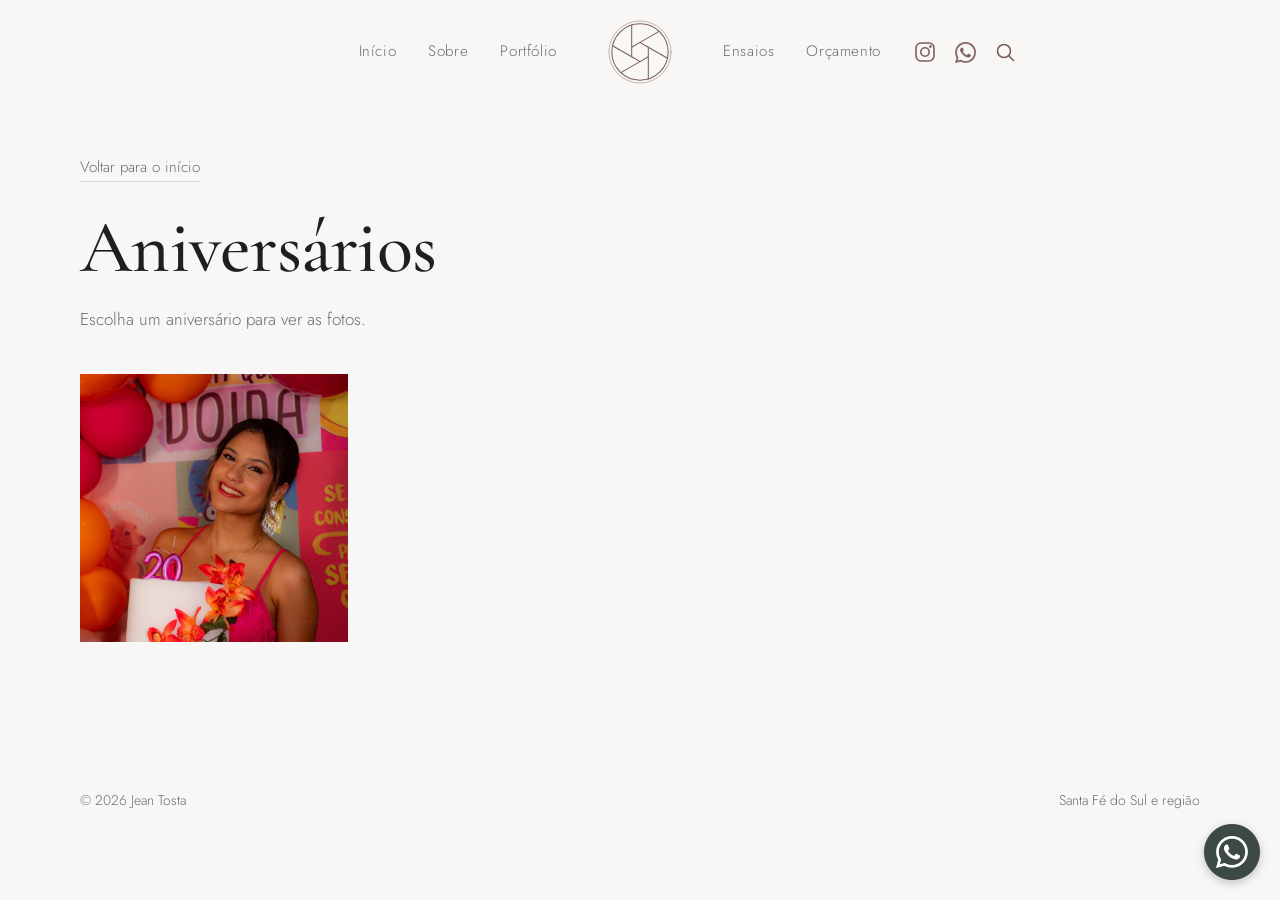
==== aniversarios.html @ adca7da4 "Add files via upload" ====
<!DOCTYPE html>
<html lang="pt-BR">
<head>
  <meta charset="UTF-8">
  <meta name="viewport" content="width=device-width, initial-scale=1">
  <title>Aniversários - Jean Tosta</title>
  <link rel="preconnect" href="https://fonts.googleapis.com">
  <link rel="preconnect" href="https://fonts.gstatic.com" crossorigin>
  <link href="https://fonts.googleapis.com/css2?family=Cormorant+Garamond:ital,wght@0,400;0,500;0,600;1,400&family=Jost:wght@300;400&display=swap" rel="stylesheet">
  <link rel="icon" type="image/svg+xml" href="logo.svg">
  <link rel="stylesheet" href="style.css?v=20261004-centered4">
</head>
<body>

  <header class="topo">
    <div class="container">
      <nav class="menu-esq" aria-label="Menu principal">
        <ul class="menu">
            <li><a href="index.html">Início</a></li>
            <li><a href="index.html#sobre">Sobre</a></li>
            <li><a href="index.html#portfolio">Portfólio</a></li>
        </ul>
      </nav>
      <a class="logo" href="index.html" aria-label="Jean Tosta, página inicial">
        <img src="logo.svg" alt="Jean Tosta">
      </a>
      <div class="topo-direita">
        <nav aria-label="Menu secundário">
          <ul class="menu">
            <li><a href="ensaios.html">Ensaios</a></li>
            <li><a href="orcamento.html">Orçamento</a></li>
          </ul>
        </nav>
        <div class="icones">
          <a href="https://instagram.com/jeantosta_" aria-label="Instagram">
            <svg viewBox="0 0 24 24" fill="none" stroke="currentColor" stroke-width="1.6" stroke-linecap="round" stroke-linejoin="round" aria-hidden="true"><rect x="3" y="3" width="18" height="18" rx="5"/><circle cx="12" cy="12" r="4.2"/><circle cx="17.4" cy="6.6" r="0.6" fill="currentColor"/></svg>
          </a>
          <a href="https://wa.me/5517992645411" aria-label="WhatsApp">
            <img class="whatsapp-icone" src="img/whatsapp-topo.png" width="56" height="56" alt="" aria-hidden="true">
          </a>
          <details class="busca">
            <summary aria-label="Pesquisar">
              <svg viewBox="0 0 24 24" fill="none" stroke="currentColor" stroke-width="1.6" stroke-linecap="round" aria-hidden="true"><circle cx="11" cy="11" r="6.5"/><path d="M16 16l4.5 4.5"/></svg>
            </summary>
            <form action="https://www.google.com/search" method="get" role="search">
              <input type="hidden" name="as_sitesearch" value="SEUDOMINIO.com.br">
              <input type="search" name="q" placeholder="Pesquisar no site" aria-label="Pesquisar no site">
            </form>
          </details>
        </div>
      </div>
    </div>
  </header>

  <main>
    <section class="pagina">
      <div class="container">
        <a class="voltar" href="index.html">Voltar para o início</a>
        <h1>Aniversários</h1>
        <p class="intro">Escolha um aniversário para ver as fotos.</p>
        <div class="galeria">
          <a class="tile" href="eventos/giovanna-20-anos.html">
            <div class="foto r-retrato" style="background-image:url('img/aniversarios/giovanna-20-anos/IMG_1004.jpg');background-position:center 15%" role="img" aria-label="Giovanna 20 Anos"></div>
            <span class="rotulo">Giovanna 20 Anos</span>
          </a>
        </div>
      </div>
    </section>
  </main>

  <footer class="rodape">
    <div class="container">
      <span>© 2026 Jean Tosta</span>
      <span>Santa Fé do Sul e região</span>
    </div>
  </footer>

  <a class="whats-flutuante" href="https://wa.me/5517992645411?text=Ol%C3%A1!%20Vi%20seu%20site%20e%20quero%20um%20or%C3%A7amento." aria-label="Conversar no WhatsApp">
    <img class="whatsapp-icone" src="img/whatsapp-flutuante.png" width="56" height="56" alt="" aria-hidden="true">
  </a>

  <script src="script.js"></script>
</body>
</html>
---- style.css ----
/* ===== Base ===== */
:root {
  --papel: #f8f7f5;
  --tinta: #1e201f;
  --suave: #6a6d6b;
  --linha: #dcdad6;
  --destaque: #3d4a44;
  --icone: #7b5e57;
  --foto-1: #d9d5cf;
  --foto-2: #c9c7c2;
  --foto-3: #e4e1dc;
  --titulo: "Cormorant Garamond", Garamond, Georgia, serif;
  --texto: "Jost", "Helvetica Neue", Arial, sans-serif;
}

* { box-sizing: border-box; margin: 0; padding: 0; }

html { scroll-behavior: smooth; }

body {
  background: var(--papel);
  color: var(--tinta);
  font-family: var(--texto);
  font-weight: 300;
  font-size: 1.0625rem;
  line-height: 1.7;
  -webkit-font-smoothing: antialiased;
}

a { color: inherit; text-decoration: none; }
a:focus-visible, button:focus-visible, input:focus-visible,
select:focus-visible, textarea:focus-visible {
  outline: 2px solid var(--destaque);
  outline-offset: 3px;
}

.container { width: min(1120px, 100% - 3rem); margin-inline: auto; }

h1, h2, h3 { font-family: var(--titulo); font-weight: 500; line-height: 1.12; }
h1 { font-size: clamp(2.7rem, 5.8vw, 4.8rem); letter-spacing: -0.01em; }
h2 { font-size: clamp(2rem, 3.4vw, 2.7rem); margin-bottom: 1.5rem; }
h3 { font-size: 1.55rem; margin-bottom: .5rem; }

p { max-width: 58ch; color: var(--suave); }
p + p { margin-top: 1rem; }

section { padding: clamp(4rem, 9vw, 7.5rem) 0; }

/* ===== Cabeçalho ===== */
.topo { padding: 1.25rem 0; }
.topo .container {
  display: grid; grid-template-columns: 1fr auto 1fr; align-items: center;
  column-gap: clamp(1.5rem, 4vw, 3.5rem);
}
.menu-esq { justify-self: end; }
.logo { display: block; line-height: 0; }
.logo img { width: 64px; height: 64px; display: block; }
.marca { font-family: var(--titulo); font-size: 1.7rem; font-weight: 500; letter-spacing: .01em; }
.menu { display: flex; gap: 2rem; flex-wrap: wrap; list-style: none; font-size: .95rem; letter-spacing: .04em; }
.menu a { color: var(--suave); padding-bottom: 2px; border-bottom: 1px solid transparent; }
.menu a:hover, .menu a[aria-current="page"] { color: var(--tinta); border-color: var(--tinta); }

.topo-direita { display: flex; align-items: center; gap: 2rem; justify-self: start; }
.icones { display: flex; align-items: center; gap: 1.1rem; color: var(--icone); position: relative; }
.icones svg { width: 24px; height: 24px; display: block; }
.icones a, .busca summary { color: var(--icone); cursor: pointer; list-style: none; display: block; transition: color .2s; }
.icones a:hover, .busca summary:hover { color: var(--tinta); }
.busca summary::-webkit-details-marker { display: none; }
.busca form { position: absolute; right: 0; top: calc(100% + .75rem); z-index: 5; background: var(--papel); border: 1px solid var(--linha); padding: .6rem .9rem; }
.busca input { font: inherit; font-weight: 300; border: 0; background: transparent; color: var(--tinta); width: 14rem; }
.busca input:focus { outline: none; }

/* ===== Fotos (blocos de imagem) ===== */
.foto {
  background-color: var(--foto-1);
  background-size: cover;
  background-position: center;
  width: 100%;
}
.foto { -webkit-user-select: none; user-select: none; -webkit-touch-callout: none; }
.foto.r-retrato { aspect-ratio: 1 / 1; }
.foto.r-paisagem { aspect-ratio: 1 / 1; }
.foto.r-quadrado { aspect-ratio: 1 / 1; }

/* ===== Início ===== */
.inicio { padding-top: clamp(2rem, 5vw, 4rem); }
.inicio .container {
  display: grid; grid-template-columns: 1.1fr 1fr; gap: clamp(2rem, 6vw, 5rem);
  align-items: end;
}
.inicio p { margin-top: 1.75rem; font-size: 1.15rem; }
.botao {
  display: inline-block; margin-top: 2.25rem;
  padding: .9rem 2.1rem; border: 1px solid var(--tinta);
  font-size: .95rem; letter-spacing: .05em;
  background: transparent; color: var(--tinta); cursor: pointer;
  font-family: var(--texto); font-weight: 400;
  transition: background .2s, color .2s;
}
.botao:hover { background: var(--tinta); color: var(--papel); }

/* ===== Sobre ===== */
.sobre .container {
  display: grid; grid-template-columns: 1fr 1.2fr; gap: clamp(2rem, 6vw, 5rem);
  align-items: center;
}

/* ===== Portfólio ===== */
.grade {
  display: grid; grid-template-columns: repeat(3, 1fr); gap: 1rem;
  align-items: start;
}
.grade figure:nth-child(2) .foto { background-color: var(--foto-2); }
.grade figure:nth-child(3) .foto { background-color: var(--foto-3); }
.grade figure:nth-child(4) .foto { background-color: var(--foto-3); }
.grade figure:nth-child(5) .foto { background-color: var(--foto-1); }
.grade figure:nth-child(6) .foto { background-color: var(--foto-2); }
.grade figure:nth-child(2), .grade figure:nth-child(5) { margin-top: 3rem; }
figcaption { margin-top: .6rem; font-size: .9rem; color: var(--suave); }

/* ===== Contato ===== */
.contato { text-align: center; background: var(--destaque); color: var(--papel); }
.contato h2 { margin-bottom: 1rem; }
.contato p { color: #c9d1cd; margin-inline: auto; }
.contato .botao { border-color: var(--papel); color: var(--papel); }
.contato .botao:hover { background: var(--papel); color: var(--destaque); }
.contato .redes { margin-top: 2rem; font-size: .95rem; letter-spacing: .03em; }
.contato .redes a { border-bottom: 1px solid #8fa098; margin: 0 .75rem; }

/* ===== Orçamento ===== */
.orcamento .container { max-width: 720px; }
.orcamento form { margin-top: 2.5rem; display: grid; gap: 1.5rem; }
.campo { display: grid; gap: .4rem; }
.campo label { font-size: .95rem; color: var(--suave); }
.campo input, .campo select, .campo textarea {
  font: inherit; font-weight: 300; color: var(--tinta);
  background: transparent; border: 0; border-bottom: 1px solid var(--linha);
  padding: .6rem 0; border-radius: 0;
}
.campo input:focus, .campo select:focus, .campo textarea:focus { border-color: var(--tinta); outline: none; }
.campo textarea { min-height: 7rem; resize: vertical; }
.duas { display: grid; grid-template-columns: 1fr 1fr; gap: 1.5rem; }
.ou { margin-top: 2rem; font-size: .95rem; }
.ou a { border-bottom: 1px solid var(--tinta); color: var(--tinta); }

/* ===== Rodapé ===== */
.rodape { padding: 2rem 0; font-size: .875rem; color: var(--suave); }
.rodape .container { display: flex; justify-content: space-between; flex-wrap: wrap; gap: .5rem; }

/* ===== Celular ===== */
@media (max-width: 820px) {
  .inicio .container, .sobre .container { grid-template-columns: 1fr; }
  .grade { grid-template-columns: 1fr 1fr; }
  .grade figure:nth-child(2), .grade figure:nth-child(5) { margin-top: 0; }
  .duas { grid-template-columns: 1fr; }
  .menu { gap: 1.25rem; justify-content: center; }
  .topo .container { grid-template-columns: 1fr; justify-items: center; row-gap: .75rem; }
  .logo { order: -1; }
  .menu-esq, .topo-direita { justify-self: center; }
  .topo-direita { flex-wrap: wrap; justify-content: center; gap: 1rem 1.5rem; }
  .logo img { width: 52px; height: 52px; }
}
@media (max-width: 480px) {
  .grade { grid-template-columns: 1fr; }
}

/* ===== Aviso de direitos autorais (clique direito) ===== */
.aviso-direitos {
  position: fixed; z-index: 100; pointer-events: none;
  padding: .3rem .7rem; white-space: nowrap;
  background: rgba(255, 255, 255, .95); color: var(--icone);
  border: 1px solid #cdbdb8; font-family: var(--texto); font-weight: 300; font-size: .8rem;
  opacity: 0; transition: opacity .2s;
}
.aviso-direitos.visivel { opacity: 1; }

/* ===== Portfólio em categorias e galerias ===== */
.tile { position: relative; display: block; overflow: hidden; }
.tile .rotulo {
  position: absolute; inset: 0; display: flex; align-items: center; justify-content: center;
  padding: 1rem; text-align: center;
  background: rgba(30, 32, 31, .5); color: #fff;
  font-family: var(--titulo); font-weight: 500; font-size: clamp(1.3rem, 2.2vw, 1.8rem);
  opacity: 0; transition: opacity .25s;
}
.tile:hover .rotulo, .tile:focus-visible .rotulo { opacity: 1; }
div.tile .rotulo { display: none; }

/* Portfólio: faixa de fotos grandes que ocupa a tela toda e rola para os lados */
.categorias {
  display: flex; gap: 0; width: 100%;
  overflow-x: auto; overflow-y: hidden;
  -webkit-overflow-scrolling: touch;
  scrollbar-width: none; -ms-overflow-style: none; /* barra escondida */
}
.categorias::-webkit-scrollbar { display: none; }
.categorias .tile { flex: 0 0 auto; height: 80vh; min-height: 420px; aspect-ratio: 3 / 4; }
.categorias .tile .foto { height: 100%; aspect-ratio: auto; }

.pagina { padding-top: clamp(1.5rem, 4vw, 3rem); }
.voltar { display: inline-block; margin-bottom: 1.5rem; font-size: .95rem; color: var(--suave); border-bottom: 1px solid var(--linha); }
.voltar:hover { color: var(--tinta); border-color: var(--tinta); }
.pagina .intro { margin-top: 1rem; }
.galeria { display: grid; grid-template-columns: repeat(4, 1fr); gap: 1rem; margin-top: 2.5rem; }
.galeria-evento { margin-top: 2rem; }

@media (hover: none) {
  .tile .rotulo { opacity: 1; background: linear-gradient(to top, rgba(30,32,31,.65), rgba(30,32,31,0) 55%); align-items: flex-end; font-size: 1.15rem; }
  div.tile .rotulo { display: none; }
}
@media (max-width: 820px) {
  .galeria { grid-template-columns: 1fr 1fr; }
  .categorias {
    gap: .75rem;
    padding-inline: 1.5rem;
    scroll-padding-inline: 1.5rem;
    scroll-snap-type: x proximity;
  }
  .categorias .tile {
    flex: 0 0 76%;
    min-width: 0;
    height: auto;
    min-height: 0;
    aspect-ratio: 3 / 4;
    scroll-snap-align: start;
  }
  .categorias .tile .rotulo {
    opacity: 1;
    background: linear-gradient(to top, rgba(30,32,31,.65), transparent 55%);
    align-items: flex-end;
  }
}


.nota { font-size: .875rem; margin-top: -.5rem; }

/* Campo de WhatsApp com seleção do país */
.telefone-grupo { display: grid; grid-template-columns: 9rem 1fr; gap: .75rem; }
.telefone-grupo select { text-overflow: ellipsis; cursor: pointer; }

/* ===== Celular: cabeçalho em linha e foto de destaque menor ===== */
@media (max-width: 820px) {
  .topo { padding: 2.25rem 0 1rem; }
  .topo .container {
    display: flex; flex-wrap: wrap; justify-content: center; align-items: center;
    gap: .9rem 1rem;
  }
  .logo { order: -1; flex-basis: 100%; display: flex; justify-content: center; }
  .topo-direita { display: contents; }
  .menu-esq, .topo-direita nav { justify-self: auto; }
  .menu { flex-wrap: nowrap; gap: 1rem; font-size: .88rem; letter-spacing: .02em; justify-content: center; }
  .icones { flex-basis: 100%; justify-content: center; gap: 1.6rem; }
  .icones svg { width: 22px; height: 22px; }

  h1 { font-size: clamp(2rem, 9vw, 2.6rem); }
  .inicio { padding-top: 1.5rem; }
  .inicio p { font-size: 1.05rem; margin-top: 1.25rem; }
  .inicio .foto { max-width: 17rem; margin-inline: auto; }
  section { padding: 3.5rem 0; }
}
@media (max-width: 360px) {
  .menu { gap: .7rem; font-size: .8rem; }
}

/* ===== Início (hero) ===== */
.hero {
  position: relative; overflow: hidden; padding: 0;
  display: grid; grid-template-columns: minmax(0, 1.15fr) minmax(0, .85fr);
  min-height: 600px; min-height: min(88vh, 860px);
}
/* palavra grande e apagada ao fundo */
.hero::before {
  content: "FOTOGRAFIA"; position: absolute; left: -1vw; bottom: -.14em; z-index: 0;
  font-family: var(--titulo); font-size: clamp(6rem, 19vw, 17rem); line-height: 1;
  letter-spacing: .02em; white-space: nowrap; pointer-events: none;
  color: rgba(123, 94, 87, .08);
}
.hero-texto {
  position: relative; z-index: 2; align-self: center;
  padding: 4rem clamp(1.5rem, 5vw, 5rem) 4rem max(1.5rem, calc((100vw - 1120px) / 2));
}
.hero-foto { position: relative; z-index: 1; background-position: center 55%; min-height: 100%; }

.hero h1 { font-size: clamp(2.6rem, 4.8vw, 5rem); font-weight: 400; line-height: 1.05; letter-spacing: -.015em; max-width: 100%; text-wrap: balance; overflow-wrap: break-word; }
.hero h1 em { font-style: italic; color: var(--icone); }
.hero .lead { margin-top: 1.75rem; font-size: 1.15rem; max-width: 34rem; }

.botoes { display: flex; flex-wrap: wrap; gap: .75rem; margin-top: 2.5rem; }
.hero .botao {
  margin-top: 0; padding: 1rem 1.8rem;
  font-size: .78rem; letter-spacing: .2em; text-transform: uppercase;
}
.botao.cheio { background: var(--tinta); color: var(--papel); }
.botao.cheio:hover { background: var(--destaque); border-color: var(--destaque); }

/* WhatsApp flutuante */
.whats-flutuante {
  position: fixed; z-index: 50;
  right: 1.25rem; bottom: calc(1.25rem + env(safe-area-inset-bottom, 0px));
  width: 56px; height: 56px; border-radius: 50%;
  display: grid; place-items: center;
  background: var(--destaque); color: #fff;
  box-shadow: 0 6px 18px rgba(30, 32, 31, .25);
  transition: background .2s;
}
.whats-flutuante:hover { background: var(--tinta); }
.whats-flutuante svg { display: block; width: 30px; height: 30px; }

@media (max-width: 820px) {
  .hero { display: flex; flex-direction: column; min-height: 0; }
  .hero::before { font-size: 24vw; bottom: 0; }
  /* foto no topo, com degradê que a funde ao fundo da página */
  .hero-foto { order: -1; height: 66vh; height: 66svh; min-height: 380px; background-position: center 50%; }
  .hero-foto::after {
    content: ""; position: absolute; inset: 0;
    background: linear-gradient(to bottom, rgba(248, 247, 245, 0) 45%, var(--papel) 100%);
  }
  .hero-texto { margin-top: -4rem; padding: 0 1.5rem 3.5rem; }
  .hero h1 { font-size: clamp(2.3rem, 10.5vw, 3.1rem); line-height: 1.08; }
  .hero .lead { font-size: 1.05rem; margin-top: 1.25rem; }
  .botoes { margin-top: 1.75rem; gap: .6rem; }
  .hero .botao { padding: .95rem 1.2rem; font-size: .72rem; letter-spacing: .16em; text-align: center; white-space: nowrap; }
}

/* ===== Galeria em tela cheia (estilo Pinterest, sem bordas e sem espaços) ===== */
.pagina-galeria { padding-bottom: 0; }
.pagina-galeria .container { margin-bottom: 2rem; }

.mural { width: 100%; columns: 4; column-gap: 0; } /* reserva, sem JavaScript */
.mural-item { break-inside: avoid; margin: 0; overflow: hidden; cursor: zoom-in; }
.mural-item img {
  display: block; width: 100%; height: 100%; object-fit: cover;
  -webkit-user-drag: none; user-select: none; -webkit-touch-callout: none;
  transition: filter .3s;
}
.mural-item:hover img { filter: brightness(.88); }
.mural-item:focus-visible { outline: 2px solid var(--papel); outline-offset: -4px; }

.mural.mural-js { columns: auto; display: flex; align-items: flex-start; }
.mural-coluna { flex: 1 1 0; min-width: 0; display: flex; flex-direction: column; }
@media (max-width: 1099px) { .mural { columns: 3; } }
@media (max-width: 699px) { .mural { columns: 2; } }

/* ===== Visualizador em carrossel (sem setas) ===== */
.visualizador {
  position: fixed; inset: 0; z-index: 200; overflow: hidden;
  background: rgba(14, 15, 14, .88);
  opacity: 0; visibility: hidden; transition: opacity .3s, visibility .3s;
}
.visualizador.aberto { opacity: 1; visibility: visible; }

.vis-palco {
  position: absolute; inset: 0; pointer-events: none;
  transform: scale(.97); transition: transform .4s cubic-bezier(.22, .61, .36, 1);
}
.visualizador.aberto .vis-palco { transform: none; }

.vis-slide {
  position: absolute; left: 50%; top: 50%;
  will-change: transform, opacity;
}
.vis-slide img {
  display: block; width: 100%; height: auto;
  box-shadow: 0 18px 60px rgba(0, 0, 0, .45);
  user-select: none; -webkit-user-drag: none; -webkit-touch-callout: none;
}

/* áreas invisíveis nas laterais: tocar ou clicar troca a foto */
.vis-zona {
  position: absolute; top: 0; bottom: 0; width: 34%; z-index: 4;
  background: transparent; border: 0; cursor: pointer; -webkit-tap-highlight-color: transparent;
}
.vis-zona.esq { left: 0; }
.vis-zona.dir { right: 0; }

.vis-fechar {
  position: absolute; z-index: 5;
  top: calc(1.25rem + env(safe-area-inset-top, 0px)); right: 1.25rem;
  width: 48px; height: 48px; border-radius: 50%; border: 0; cursor: pointer;
  display: grid; place-items: center;
  background: rgba(255, 255, 255, .22); color: #fff;
  transition: background .2s;
}
.vis-fechar:hover { background: rgba(255, 255, 255, .34); }
.vis-fechar svg { width: 22px; height: 22px; }

/* Imagens PNG do WhatsApp no cabeçalho e no botão flutuante */
.icones .whatsapp-icone { display: block; width: 21px; height: 21px; object-fit: contain; }
.whats-flutuante, .whats-flutuante:hover {
  background: transparent;
  box-shadow: none;
}
.whats-flutuante .whatsapp-icone {
  display: block; width: 56px; height: 56px; object-fit: contain;
  filter: drop-shadow(0 3px 5px rgba(30, 32, 31, .25));
}

@media (max-width: 820px) { .icones .whatsapp-icone { width: 19px; height: 19px; } }

/* Transição direta da apresentação para o portfólio */
.sobre + #portfolio { padding-top: 0; }
.sobre + #portfolio > .container {
  border-top: 1px solid var(--linha);
  padding-top: clamp(1.5rem, 3vw, 2.5rem);
}

/* Celular: mesmo visual do hover no computador, sempre visível. */
@media (max-width: 820px) {
  #portfolio .categorias a.tile > .rotulo,
  .pagina .galeria a.tile > .rotulo {
    position: absolute;
    top: 0; right: 0; bottom: 0; left: 0;
    display: flex;
    align-items: center;
    justify-content: center;
    max-width: none;
    padding: 1rem;
    background: rgba(30, 32, 31, .5);
    color: #fff;
    font-family: var(--titulo);
    font-weight: 500;
    font-size: clamp(1.3rem, 2.2vw, 1.8rem);
    line-height: inherit;
    text-align: center;
    opacity: 1;
    visibility: visible;
    border-radius: 0;
    pointer-events: none;
    z-index: 1;
  }
}
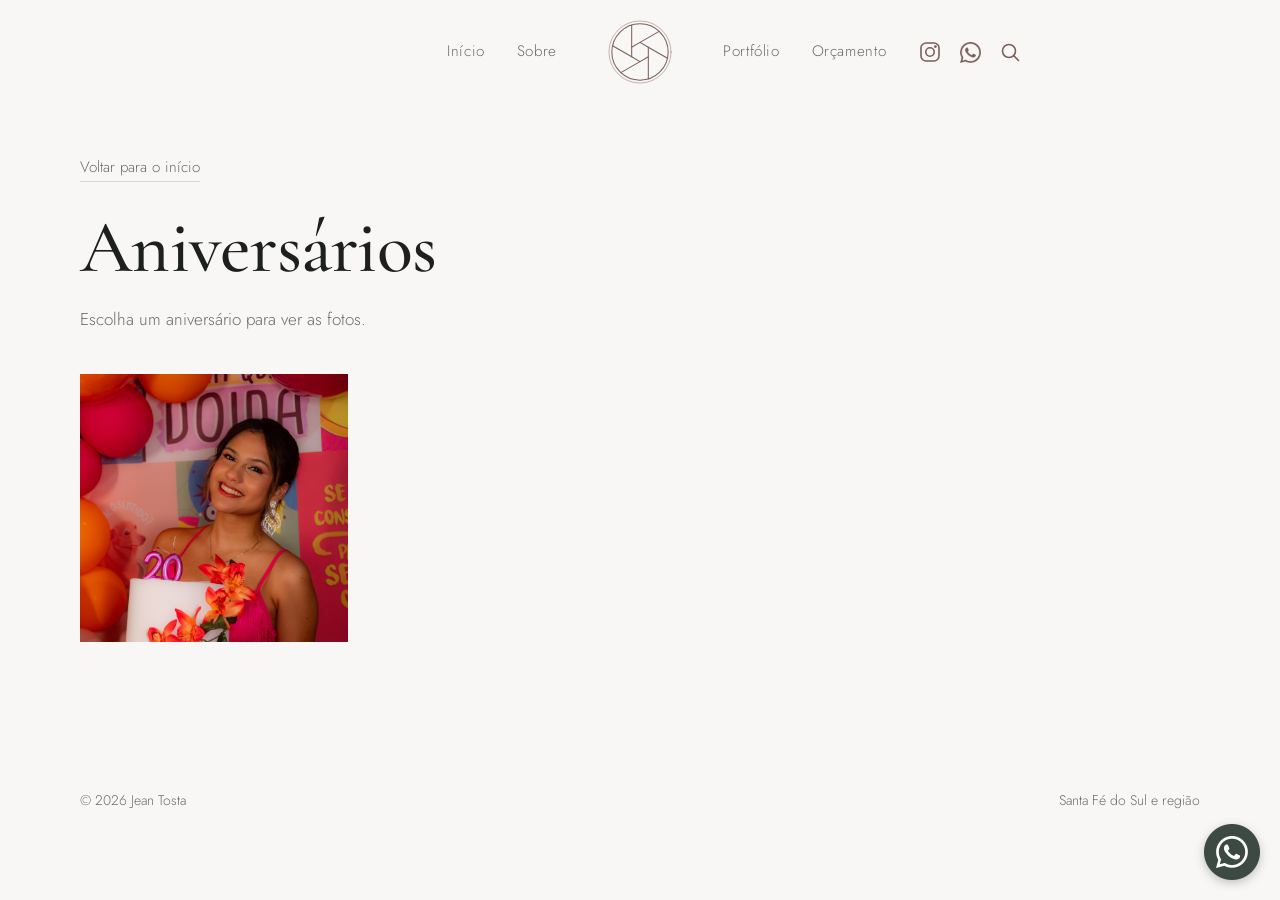
==== commit 1eaa49a9: "Add files via upload" ====
--- a/aniversarios.html
+++ b/aniversarios.html
@@ -18,7 +18,6 @@
         <ul class="menu">
             <li><a href="index.html">Início</a></li>
             <li><a href="index.html#sobre">Sobre</a></li>
-            <li><a href="index.html#portfolio">Portfólio</a></li>
         </ul>
       </nav>
       <a class="logo" href="index.html" aria-label="Jean Tosta, página inicial">
@@ -27,7 +26,7 @@
       <div class="topo-direita">
         <nav aria-label="Menu secundário">
           <ul class="menu">
-            <li><a href="ensaios.html">Ensaios</a></li>
+            <li><a href="index.html#portfolio">Portfólio</a></li>
             <li><a href="orcamento.html">Orçamento</a></li>
           </ul>
         </nav>
